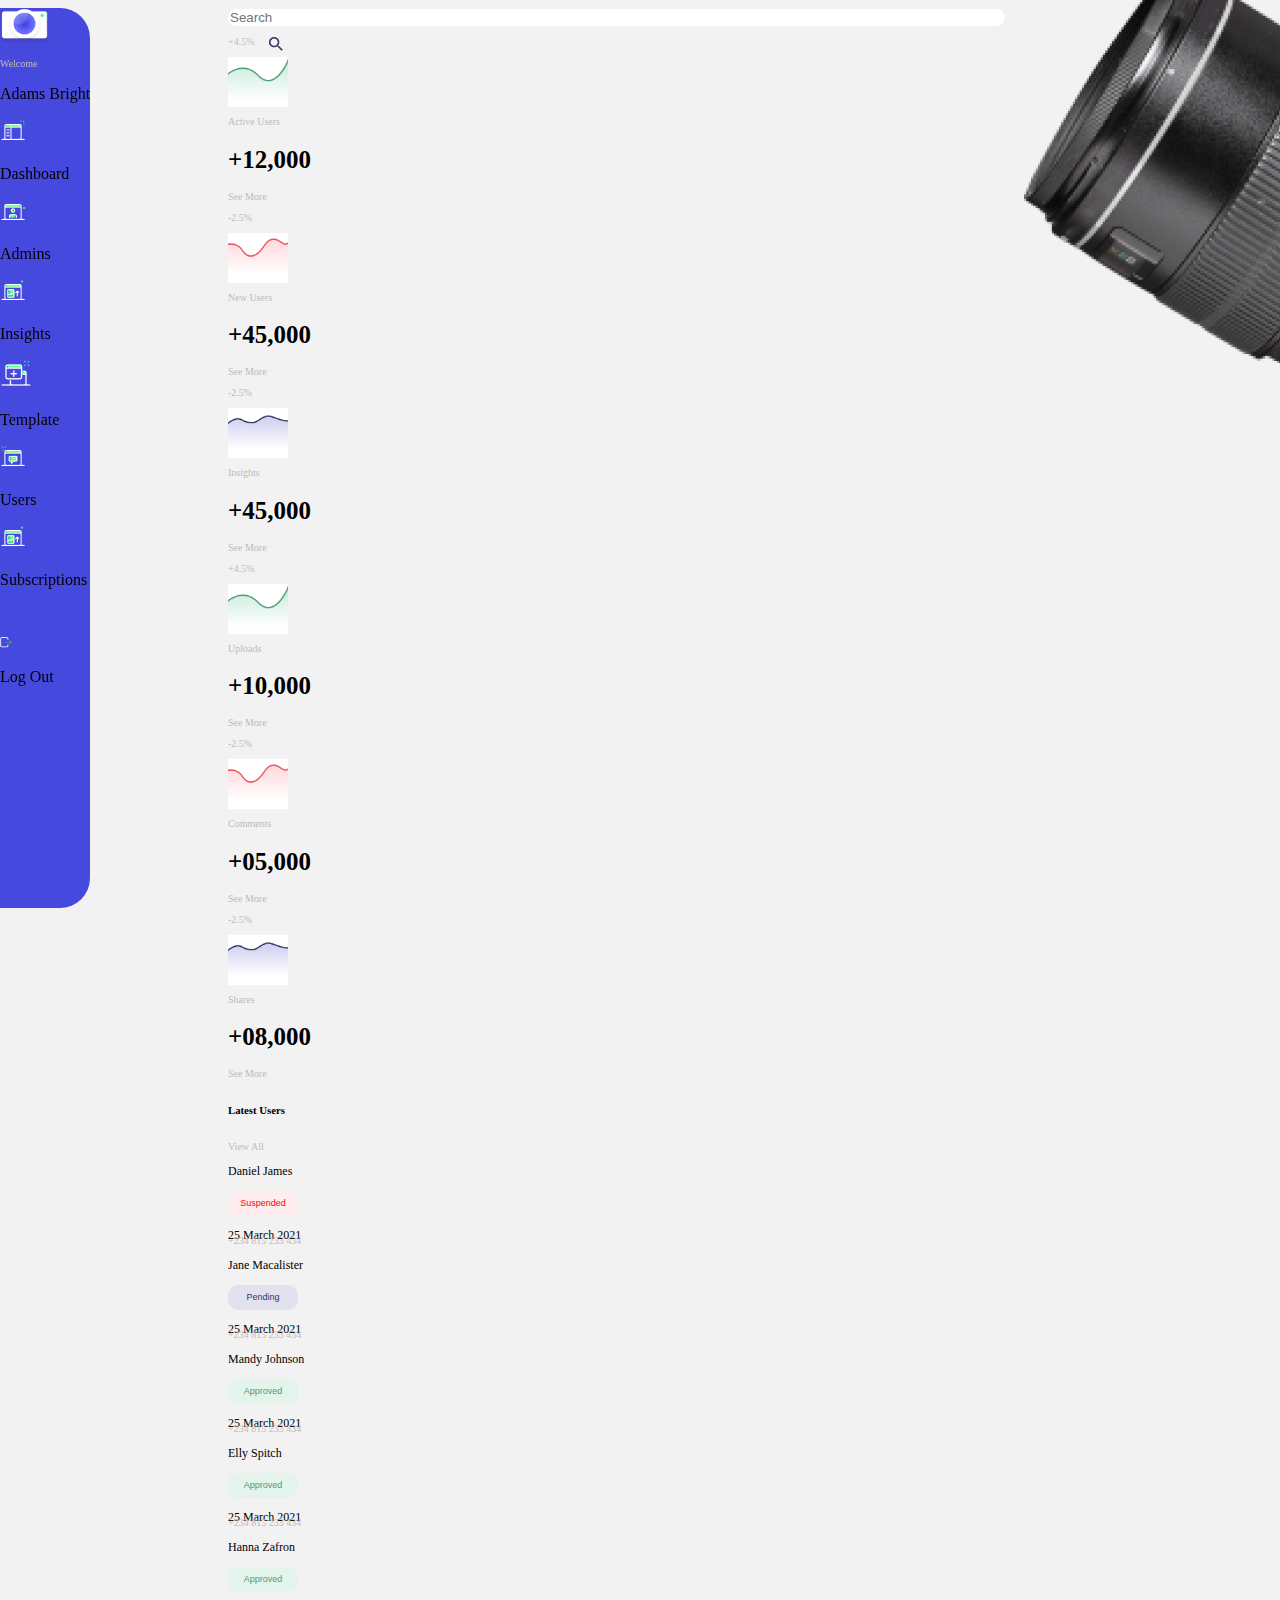
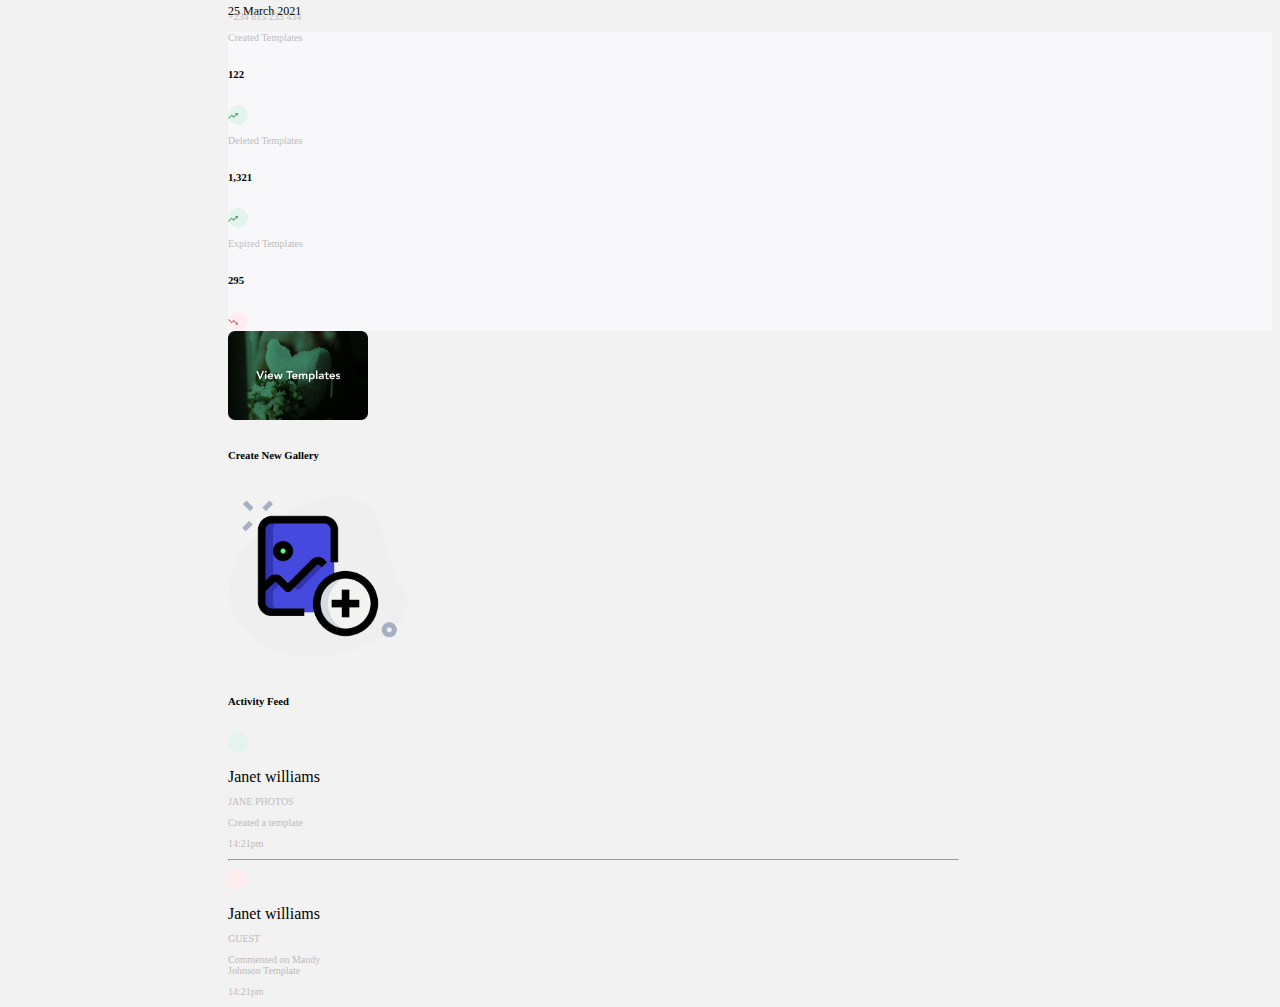
==== index.html @ cd993682 "first commit" ====
<!DOCTYPE html>
<html lang="en">

<head>
    <link rel="stylesheet" href="./main.css" />
    <link rel="stylesheet" href="https://cdn.jsdelivr.net/npm/bootstrap@4.5.3/dist/css/bootstrap.min.css" integrity="sha384-TX8t27EcRE3e/ihU7zmQxVncDAy5uIKz4rEkgIXeMed4M0jlfIDPvg6uqKI2xXr2" crossorigin="anonymous" />
    <script src="https://code.jquery.com/jquery-3.5.1.slim.min.js" integrity="sha384-DfXdz2htPH0lsSSs5nCTpuj/zy4C+OGpamoFVy38MVBnE+IbbVYUew+OrCXaRkfj" crossorigin="anonymous"></script>
    <script src="https://cdn.jsdelivr.net/npm/bootstrap@4.5.3/dist/js/bootstrap.bundle.min.js" integrity="sha384-ho+j7jyWK8fNQe+A12Hb8AhRq26LrZ/JpcUGGOn+Y7RsweNrtN/tE3MoK7ZeZDyx" crossorigin="anonymous"></script>
    <title>Spa</title>
</head>

<body>
    <div>
        <div class="row">
            <div class="col-lg-2 sidebar text-white pt-5">
                <div class="text-center">
                    <img id="user" src="./assets/Logo icon 1.png" alt="" />
                    <p class="greeting">Welcome</p>
                    <p>Adams Bright</p>
                </div>
                <div class="pt-3">
                    <div class="d-flex m-3">
                        <div>
                            <img src="./assets/index 1.png" alt="" />
                        </div>
                        <p class="px-3">Dashboard</p>
                    </div>
                    <div class="d-flex m-3">
                        <div>
                            <img src="./assets/user-profile 1.png" alt="" />
                        </div>
                        <p class="px-3">Admins</p>
                    </div>
                    <div class="d-flex m-3">
                        <div>
                            <img src="./assets/Templates Icon.png" alt="" />
                        </div>
                        <p class="px-3">Insights</p>
                    </div>
                    <div class="d-flex m-3">
                        <div>
                            <img src="./assets/add 1.png" alt="" />
                        </div>
                        <p class="px-3">Template</p>
                    </div>
                    <div class="d-flex m-3">
                        <div>
                            <img src="./assets/chat 1.png" alt="" />
                        </div>
                        <p class="px-3">Users</p>
                    </div>
                    <div class="d-flex m-3">
                        <div>
                            <img src="./assets/Templates Icon.png" alt="" />
                        </div>
                        <p class="px-3">Subscriptions</p>
                    </div>
                    <div id="log-out" class="d-flex m-3">
                        <div>
                            <img src="./assets/icon.png" alt="" />
                        </div>
                        <p class="px-4">Log Out</p>
                    </div>
                </div>
            </div>
            <div class="col-g-10 pl-5">
                <div class="pt-4">
                    <div>
                        <input id="search" type="text" placeholder="Search" class="p-2 pl-5" />
                        <img class="search-icon" src=" ./assets/search-icon.png " alt=" ">
                    </div>

                    <div class="mt-5 d-flex">
                        <div class="px-4 pt-1 card bg-white mr-3">
                            <div class="ml-auto">
                                <p class="greeting text-success">+4.5%</p>
                            </div>
                            <div class="d-flex">
                                <img class="my-auto" id="chart" src="./assets//Chart.png" alt="" />
                                <div class="ml-3">
                                    <span class="greeting">Active Users</span>
                                    <h1>+12,000</h1>
                                </div>
                            </div>
                            <div class="ml-auto">
                                <p class="greeting">See More</p>
                            </div>
                        </div>

                        <div class="px-4 pt-1 card bg-white mr-3">
                            <div class="ml-auto">
                                <p class="greeting text-danger">-2.5%</p>
                            </div>
                            <div class="d-flex">
                                <img class="my-auto" id="chart" src="./assets//Chart1.png" alt="" />
                                <div class="ml-3">
                                    <span class="greeting">New Users</span>
                                    <h1>+45,000</h1>
                                </div>
                            </div>
                            <div class="ml-auto">
                                <p class="greeting">See More</p>
                            </div>
                        </div>

                        <div class="px-4 pt-1 card bg-white mr-3">
                            <div class="ml-auto">
                                <p class="greeting text-danger">-2.5%</p>
                            </div>
                            <div class="d-flex">
                                <img class="my-auto" id="chart" src="./assets/Chart (1).png" alt="" />
                                <div class="ml-3">
                                    <span class="greeting">Insights</span>
                                    <h1>+45,000</h1>
                                </div>
                            </div>
                            <div class="ml-auto">
                                <p class="greeting">See More</p>
                            </div>
                        </div>
                    </div>
                    <div class="lens">
                        <img src="./assets/Lens 1.png" alt="" />
                    </div>
                    <div class="mt-5 d-flex">
                        <div class="px-4 pt-1 card bg-white mr-3">
                            <div class="ml-auto">
                                <p class="greeting text-success">+4.5%</p>
                            </div>
                            <div class="d-flex">
                                <img class="my-auto" id="chart" src="./assets//Chart.png" alt="" />
                                <div class="ml-3">
                                    <span class="greeting">Uploads</span>
                                    <h1>+10,000</h1>
                                </div>
                            </div>
                            <div class="ml-auto">
                                <p class="greeting">See More</p>
                            </div>
                        </div>

                        <div class="px-4 pt-1 card bg-white mr-3">
                            <div class="ml-auto">
                                <p class="greeting text-danger">-2.5%</p>
                            </div>
                            <div class="d-flex">
                                <img class="my-auto" id="chart" src="./assets//Chart1.png" alt="" />
                                <div class="ml-3">
                                    <span class="greeting">Comments</span>
                                    <h1>+05,000</h1>
                                </div>
                            </div>
                            <div class="ml-auto">
                                <p class="greeting">See More</p>
                            </div>
                        </div>

                        <div class="px-4 pt-1 card bg-white mr-3">
                            <div class="ml-auto">
                                <p class="greeting text-danger">-2.5%</p>
                            </div>
                            <div class="d-flex">
                                <img class="my-auto" id="chart" src="./assets/Chart (1).png" alt="" />
                                <div class="ml-3">
                                    <span class="greeting">Shares</span>
                                    <h1>+08,000</h1>
                                </div>
                            </div>
                            <div class="ml-auto">
                                <p class="greeting">See More</p>
                            </div>
                        </div>
                    </div>

                    <div class="d-flex mt-5">
                        <div id="latest-user" class="bg-white p-3 mr-4 card">
                            <div class="d-flex justify-content-between">
                                <h6>Latest Users</h6>
                                <p class="greeting my-auto">View All</p>
                            </div>
                            <div>
                                <div class="d-flex justify-content-between">
                                    <p class="name">Daniel James</p>
                                    <input class="suspended mx-auto" type="button" value="Suspended" />
                                    <p class="name">25 March 2021</p>
                                </div>
                                <p class="greeting under">+234 815 233 434</p>
                            </div>
                            <div>
                                <div class="d-flex justify-content-between">
                                    <p class="name">Jane Macalister</p>
                                    <input class="pending mx-auto" type="button" value="Pending" />
                                    <p class="name">25 March 2021</p>
                                </div>
                                <p class="greeting under">+234 815 233 434</p>
                            </div>
                            <div>
                                <div class="d-flex justify-content-between">
                                    <p class="name">Mandy Johnson</p>
                                    <input class="approved mx-auto" type="button" value="Approved" />
                                    <p class="name">25 March 2021</p>
                                </div>
                                <p class="greeting under">+234 815 233 434</p>
                            </div>
                            <div>
                                <div class="d-flex justify-content-between">
                                    <p class="name">Elly Spitch</p>
                                    <input class="approved mx-auto" type="button" value="Approved" />
                                    <p class="name">25 March 2021</p>
                                </div>
                                <p class="greeting under">+234 815 233 434</p>
                            </div>
                            <div>
                                <div class="d-flex justify-content-between">
                                    <p class="name">Hanna Zafron</p>
                                    <input class="approved mx-auto" type="button" value="Approved" />
                                    <p class="name">25 March 2021</p>
                                </div>
                                <p class="greeting under">+234 815 233 434</p>
                            </div>
                        </div>

                        <div>
                            <div class="mixed-bg p-3">
                                <div>
                                    <p class="greeting small">Created Templates</p>
                                    <div class="d-flex justify-content-between">
                                        <h6>122</h6>
                                        <div class="arrowUp p-1">
                                            <img width="10" class="" src="./assets/iconup.png" alt="" />
                                        </div>
                                    </div>
                                </div>
                                <div>
                                    <p class="greeting small">Deleted Templates</p>
                                    <div class="d-flex justify-content-between">
                                        <h6>1,321</h6>
                                        <div class="arrowUp p-1">
                                            <img width="10" class="" src="./assets/iconup.png" alt="" />
                                        </div>
                                    </div>
                                </div>
                                <div>
                                    <p class="greeting small">Expired Templates</p>
                                    <div class="d-flex justify-content-between">
                                        <h6>295</h6>
                                        <div class="arrowDown p-1">
                                            <img width="10" class="" src="./assets/icon-1.png" alt="" />
                                        </div>
                                    </div>
                                </div>
                            </div>
                            <div class="view mt-4">
                                <img src="./assets/Working Hours.png" alt="" />
                            </div>
                        </div>
                        <div class="bg-white ml-3 p-4 card gallary">
                            <h6>Create New Gallery</h6>
                            <img width="180" src="./assets/add gallery 1.png" alt="" />
                        </div>

                        <div class="bg-white p-3 ml-4 card feed">
                            <div>
                                <h6>Activity Feed</h6>
                            </div>
                            <div class="d-flex justify-content-between">
                                <div class="arrowUp p-3"></div>
                                <div>
                                    <p class="feed-name text-success">Janet williams</p>
                                    <p class="greeting ">JANE PHOTOS</p>
                                    <p class="greeting small">Created a template</p>
                                </div>
                                <div>
                                    <p class="greeting">14:21pm</p>
                                </div>
                            </div>
                            <hr>
                            <div class="d-flex justify-content-between">
                                <div class="arrowDown p-3">

                                </div>
                                <div>
                                    <p class="feed-name text-danger">Janet williams</p>
                                    <p class="greeting ">GUEST</p>
                                    <p class="greeting small comments">Commented on Mandy Johnson Template</p>
                                </div>
                                <div>
                                    <p class="greeting">14:21pm</p>
                                </div>
                            </div>
                        </div>
                    </div>
                </div>
            </div>
        </div>
    </div>
</body>

</html>
---- main.css ----
body {
    background-color: #F2F2F2!important;
    padding-left: 220px;
}

.sidebar {
    background-color: #4649DD;
    height: 100vh;
    border-top-right-radius: 30px;
    border-bottom-right-radius: 30px;
    position: fixed!important;
    z-index: 10;
    left: 0px;
}

.row {
    margin-left: 0px!important;
    margin-right: 0px!important;
}

#log-out {
    margin-top: 50%!important;
}

.greeting {
    color: rgb(192, 186, 186);
    font-size: 10px;
}

#search {
    width: 74%!important;
    border: none;
    border-radius: 10px;
}

#user {
    width: 50px;
}

.card {
    border: none!important;
    border-radius: 10px!important;
}

#chart {
    width: 60px;
    height: 50px;
}

h1 {
    font-size: 25px!important;
}

.suspended {
    background-color: #FFEDEF;
    color: red;
    border: none;
    border-radius: 10px;
    height: 25px;
    font-size: 9px;
    width: 70px;
}

.pending {
    background-color: #E1E1EF;
    color: #363565;
    border: none;
    border-radius: 10px;
    height: 25px;
    font-size: 9px;
    width: 70px;
}

.approved {
    background-color: #E2F4EC;
    color: #4A9D77;
    border: none;
    border-radius: 10px;
    height: 25px;
    font-size: 9px;
    width: 70px;
}

#latest-user {
    width: 80%;
}

.name {
    font-size: 12px;
    width: 90px;
    font-weight: 400;
}

.under {
    margin-top: -20px;
}

.arrowUp {
    border-radius: 100%;
    background-color: #E2F4EC;
    width: 20px;
    height: 20px;
}

.arrowUp img {
    margin-top: -15px;
}

.mixed-bg {
    background-color: #F8F8FB;
}

.arrowDown {
    border-radius: 100%;
    background-color: #FFEDEF;
    width: 20px;
    height: 20px;
}

.arrowDown img {
    margin-top: -15px;
}

.small {
    margin-bottom: 0px;
    font-size: 10px!important;
}

.view img {
    width: 140px;
}

.feed {
    width: 70%;
}

.gallary {
    width: 60%;
}

.lens img {
    width: 20%!important;
    position: absolute;
    left: 80%;
    top: 0px;
    z-index: 10;
}

.feed-name {
    margin-bottom: 0px;
}

.comments {
    width: 100px;
}

.btn {
    background-color: #4649DD!important;
}

.in {
    width: 75%;
    border: 1px solid gray;
    border-radius: 5px;
}

.out {
    width: 20%;
    margin-left: 10px;
    border: none;
    background-color: #4649DD;
    color: white;
    border-radius: 5px;
}

.modal {
    background: rgba(70, 73, 221, 0.78);
    backdrop-filter: blur(1px);
}

.search-icon {
    position: absolute;
    left: 21%;
    top: 37px;
}
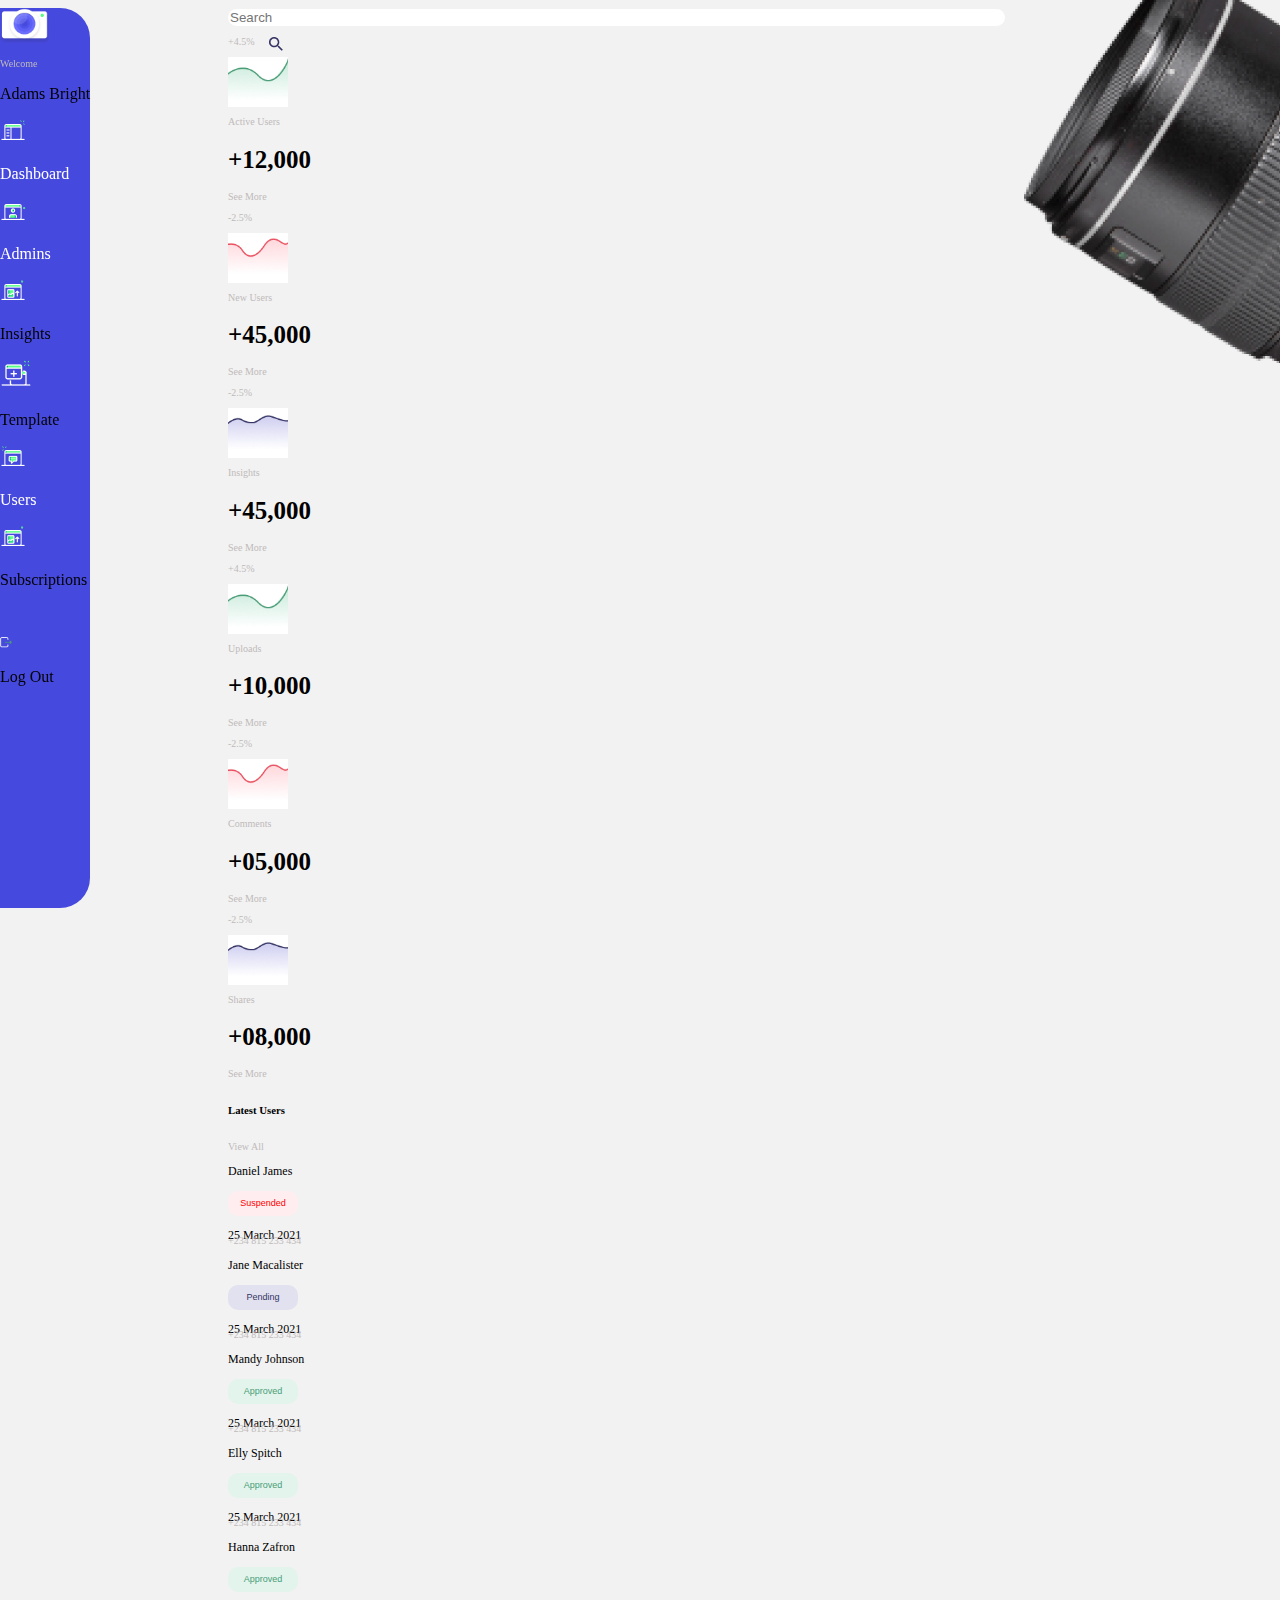
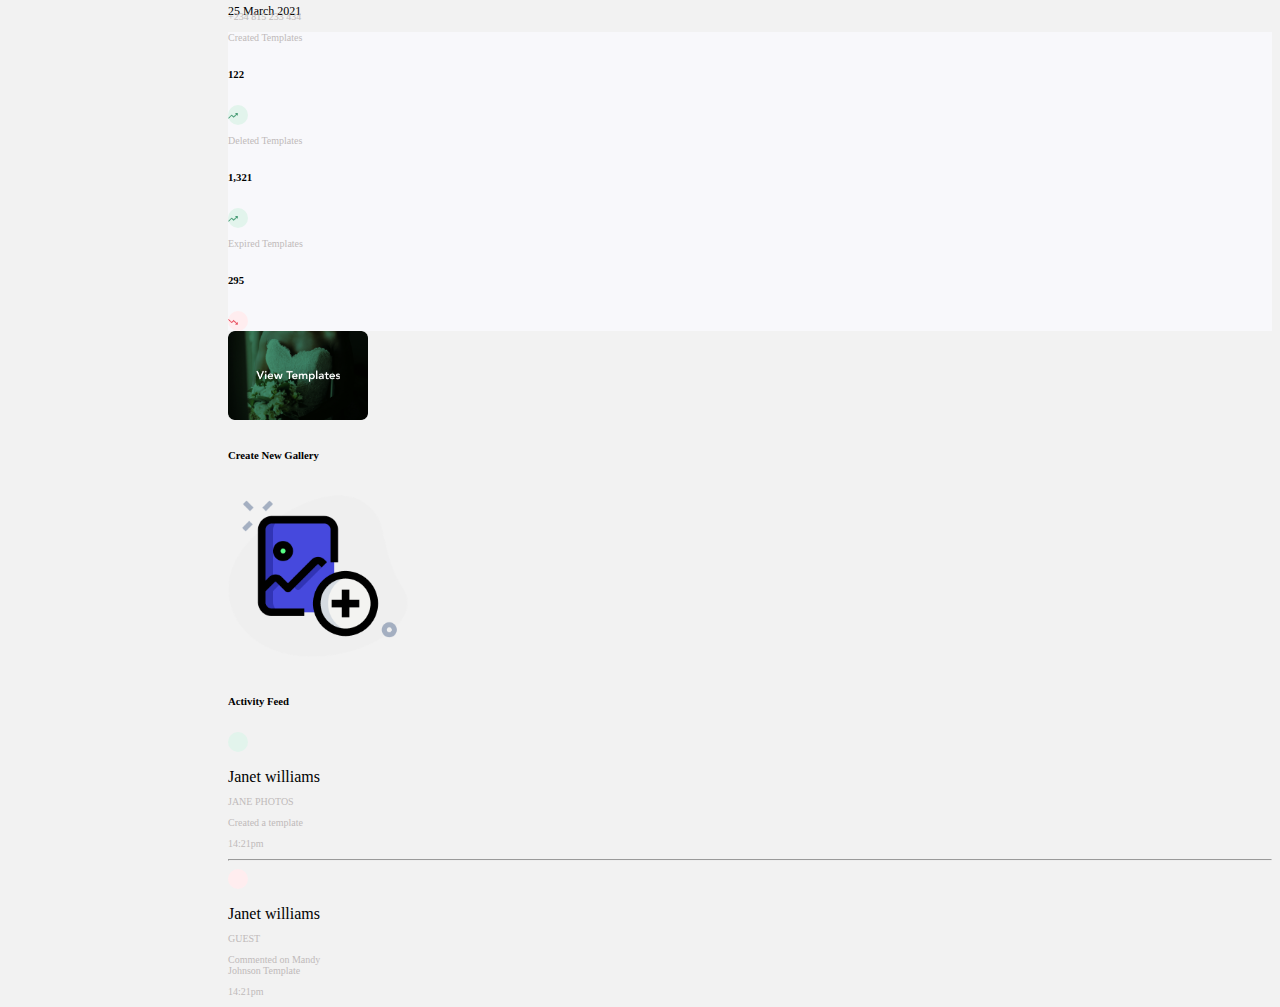
==== commit fe455e8c: "finnal commit" ====
--- a/index.html
+++ b/index.html
@@ -19,36 +19,42 @@
                     <p>Adams Bright</p>
                 </div>
                 <div class="pt-3">
+                    <a href="/index.html">
+                        <div class="d-flex m-3">
+                            <div>
+                                <img src="./assets/index 1.png" alt="" />
+                            </div>
+                            <p class="px-3">Dashboard</p>
+                        </div>
+                    </a>
+                    <a href="/admin.html">
+                        <div class="d-flex m-3">
+                            <div>
+                                <img src="./assets/user-profile 1.png" alt="" />
+                            </div>
+                            <p class="px-3">Admins</p>
+                        </div>
+                    </a>
                     <div class="d-flex m-3">
                         <div>
-                            <img src="./assets/index 1.png" alt="" />
-                        </div>
-                        <p class="px-3">Dashboard</p>
+                            <img src="./assets/Templates Icon.png" alt="" />
+                        </div>
+                        <p class="px-3">Insights</p>
                     </div>
                     <div class="d-flex m-3">
                         <div>
-                            <img src="./assets/user-profile 1.png" alt="" />
-                        </div>
-                        <p class="px-3">Admins</p>
-                    </div>
-                    <div class="d-flex m-3">
-                        <div>
-                            <img src="./assets/Templates Icon.png" alt="" />
-                        </div>
-                        <p class="px-3">Insights</p>
-                    </div>
-                    <div class="d-flex m-3">
-                        <div>
                             <img src="./assets/add 1.png" alt="" />
                         </div>
                         <p class="px-3">Template</p>
                     </div>
-                    <div class="d-flex m-3">
-                        <div>
-                            <img src="./assets/chat 1.png" alt="" />
-                        </div>
-                        <p class="px-3">Users</p>
-                    </div>
+                    <a href=/users.html>
+                        <div class="d-flex m-3">
+                            <div>
+                                <img src="./assets/chat 1.png" alt="" />
+                            </div>
+                            <p class="px-3">Users</p>
+                        </div>
+                    </a>
                     <div class="d-flex m-3">
                         <div>
                             <img src="./assets/Templates Icon.png" alt="" />
@@ -254,7 +260,7 @@
                                 <img src="./assets/Working Hours.png" alt="" />
                             </div>
                         </div>
-                        <div class="bg-white ml-3 p-4 card gallary">
+                        <div class="bg-white ml-3 p-4 gallary">
                             <h6>Create New Gallery</h6>
                             <img width="180" src="./assets/add gallery 1.png" alt="" />
                         </div>
--- a/main.css
+++ b/main.css
@@ -82,7 +82,7 @@
 }
 
 #latest-user {
-    width: 80%;
+    width: 110%;
 }
 
 .name {
@@ -131,7 +131,7 @@
 }
 
 .feed {
-    width: 70%;
+    width: 100%;
 }
 
 .gallary {
@@ -182,4 +182,19 @@
     position: absolute;
     left: 21%;
     top: 37px;
+}
+
+a {
+    color: white!important;
+    text-decoration: none;
+}
+
+.btn1 {
+    background-color: #4649DD!important;
+    border-radius: 10px;
+    font-size: 12px;
+}
+
+a:hover {
+    text-decoration: none;
 }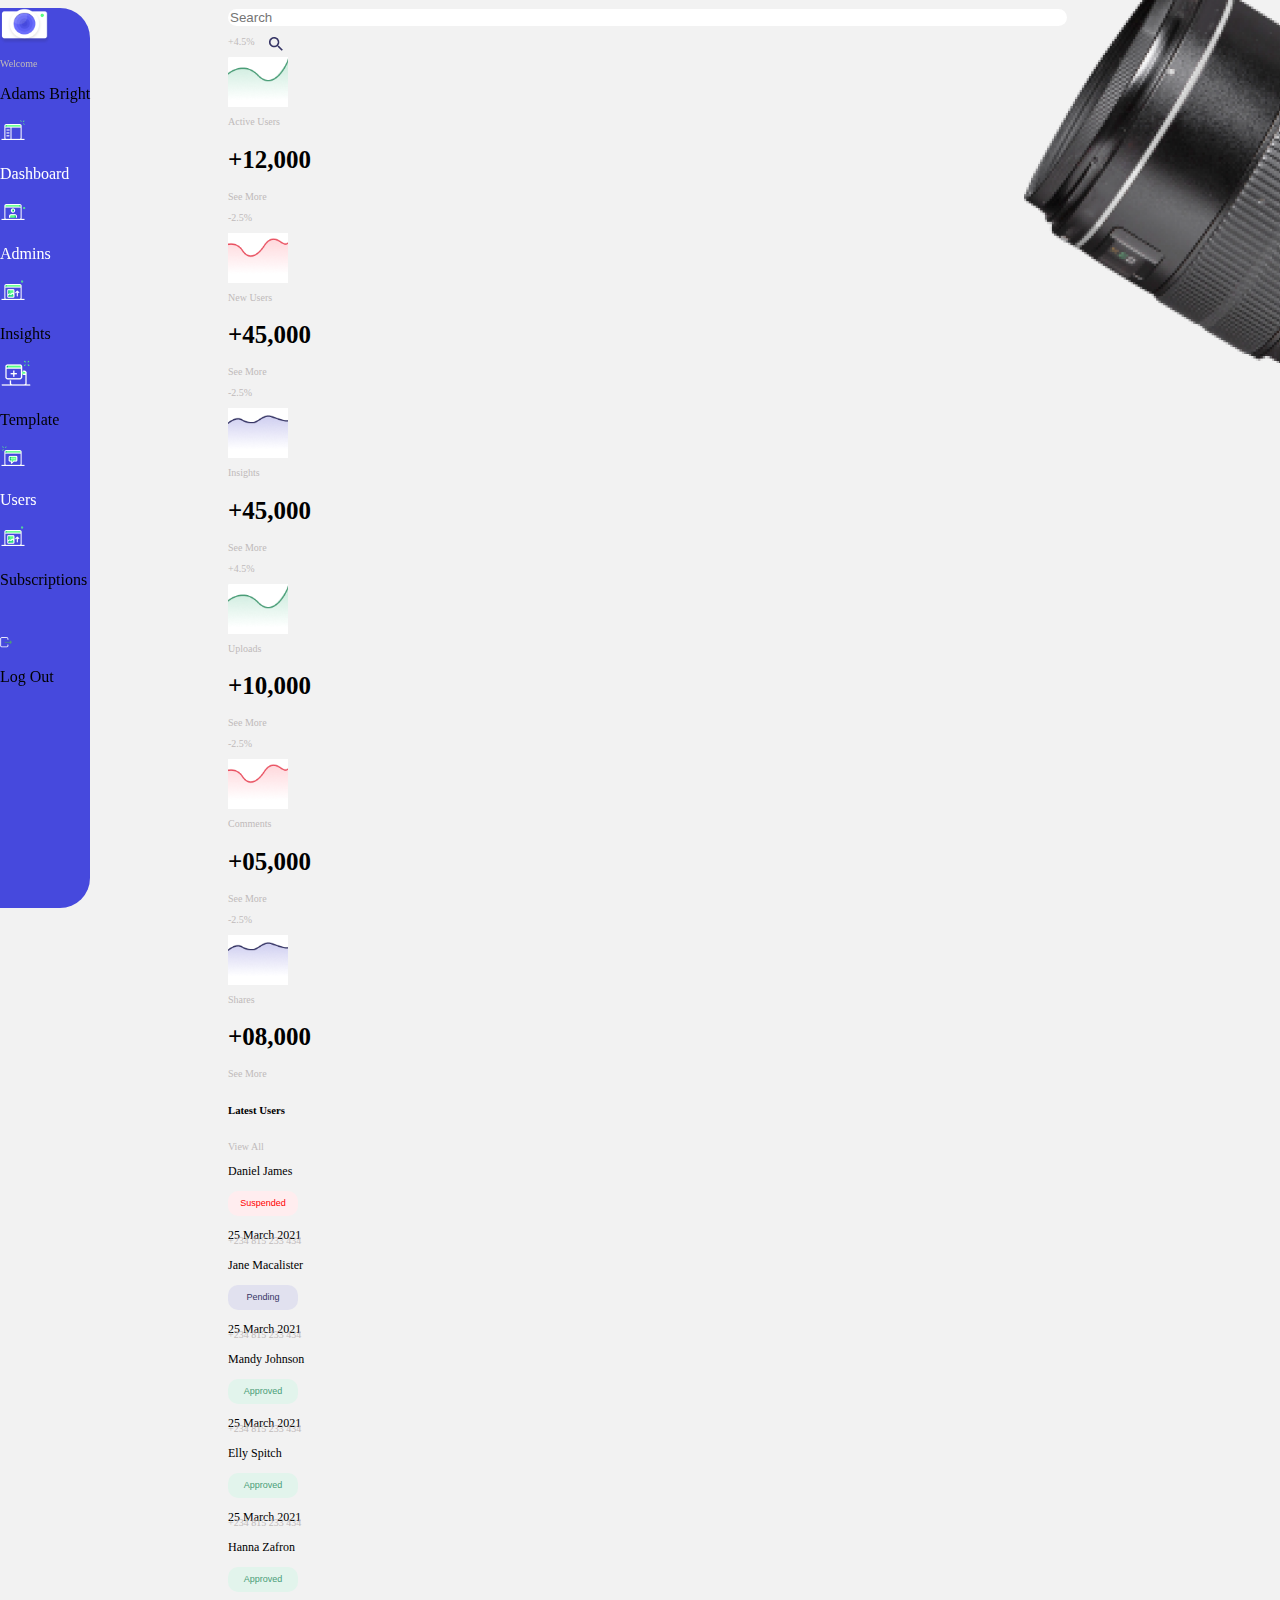
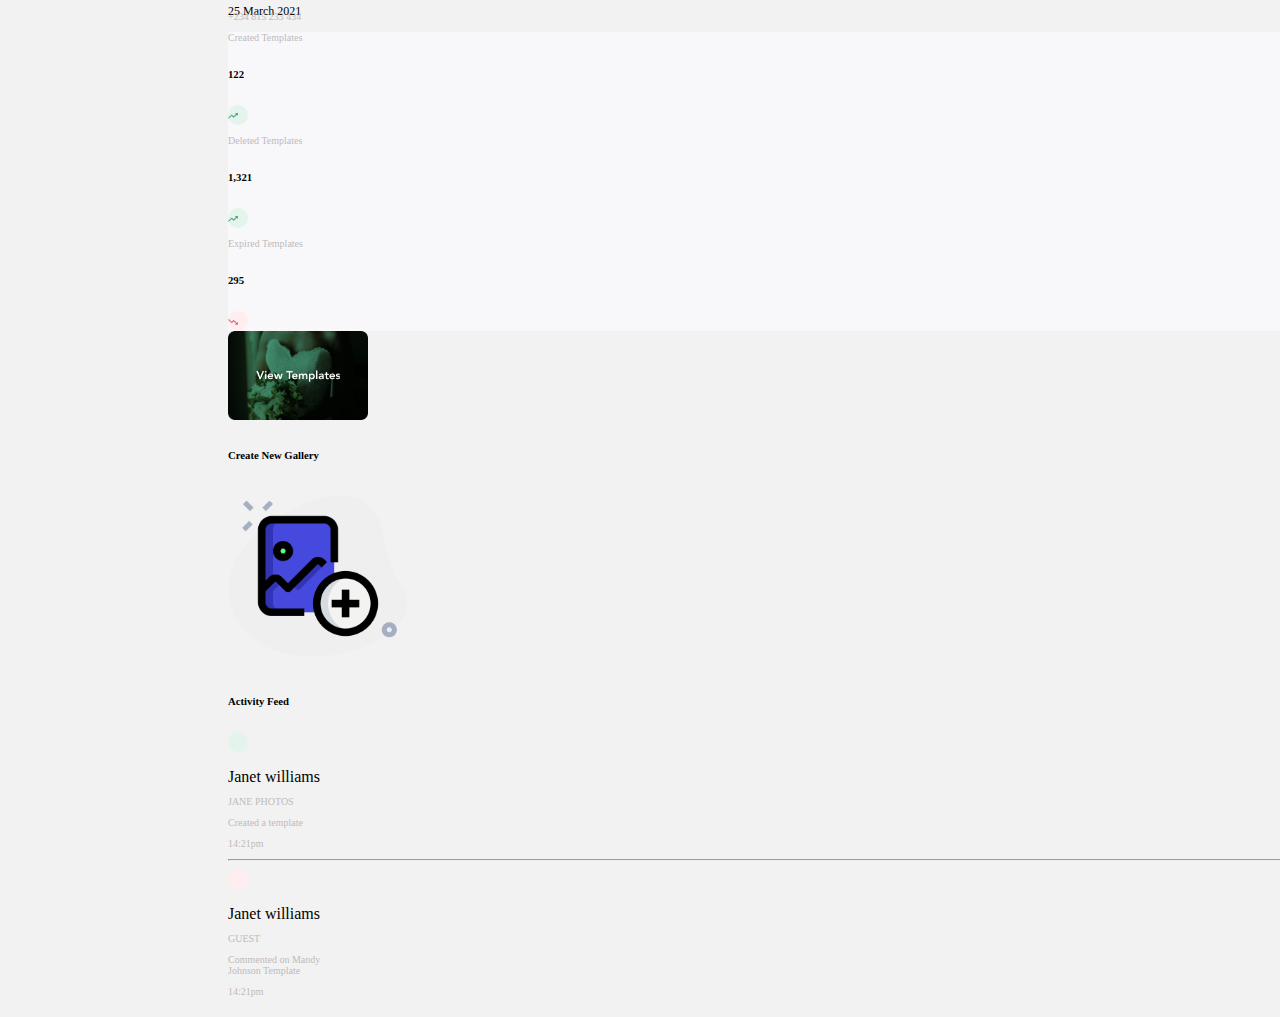
==== commit c3b1410f: "Increased the with of the boxes" ====
--- a/index.html
+++ b/index.html
@@ -27,7 +27,7 @@
                             <p class="px-3">Dashboard</p>
                         </div>
                     </a>
-                    <a href="/admin.html">
+                    <a href="admin.html">
                         <div class="d-flex m-3">
                             <div>
                                 <img src="./assets/user-profile 1.png" alt="" />
@@ -47,7 +47,7 @@
                         </div>
                         <p class="px-3">Template</p>
                     </div>
-                    <a href=/users.html>
+                    <a href=users.html>
                         <div class="d-flex m-3">
                             <div>
                                 <img src="./assets/chat 1.png" alt="" />
@@ -77,7 +77,7 @@
                     </div>
 
                     <div class="mt-5 d-flex">
-                        <div class="px-4 pt-1 card bg-white mr-3">
+                        <div class="px-4 pt-1 card bg-white mr-3 user-activty-rap">
                             <div class="ml-auto">
                                 <p class="greeting text-success">+4.5%</p>
                             </div>
@@ -93,7 +93,7 @@
                             </div>
                         </div>
 
-                        <div class="px-4 pt-1 card bg-white mr-3">
+                        <div class="px-4 pt-1 card bg-white mr-3 user-activty-rap">
                             <div class="ml-auto">
                                 <p class="greeting text-danger">-2.5%</p>
                             </div>
@@ -109,7 +109,7 @@
                             </div>
                         </div>
 
-                        <div class="px-4 pt-1 card bg-white mr-3">
+                        <div class="px-4 pt-1 card bg-white mr-3 user-activty-rap">
                             <div class="ml-auto">
                                 <p class="greeting text-danger">-2.5%</p>
                             </div>
@@ -129,7 +129,7 @@
                         <img src="./assets/Lens 1.png" alt="" />
                     </div>
                     <div class="mt-5 d-flex">
-                        <div class="px-4 pt-1 card bg-white mr-3">
+                        <div class="px-4 pt-1 card bg-white mr-3 user-activty-rap">
                             <div class="ml-auto">
                                 <p class="greeting text-success">+4.5%</p>
                             </div>
@@ -145,7 +145,7 @@
                             </div>
                         </div>
 
-                        <div class="px-4 pt-1 card bg-white mr-3">
+                        <div class="px-4 pt-1 card bg-white mr-3 user-activty-rap">
                             <div class="ml-auto">
                                 <p class="greeting text-danger">-2.5%</p>
                             </div>
@@ -161,7 +161,7 @@
                             </div>
                         </div>
 
-                        <div class="px-4 pt-1 card bg-white mr-3">
+                        <div class="px-4 pt-1 card bg-white mr-3 user-activty-rap">
                             <div class="ml-auto">
                                 <p class="greeting text-danger">-2.5%</p>
                             </div>
@@ -178,7 +178,7 @@
                         </div>
                     </div>
 
-                    <div class="d-flex mt-5">
+                    <div class="d-flex mt-5 after-user-activity">
                         <div id="latest-user" class="bg-white p-3 mr-4 card">
                             <div class="d-flex justify-content-between">
                                 <h6>Latest Users</h6>
--- a/main.css
+++ b/main.css
@@ -28,7 +28,7 @@
 }
 
 #search {
-    width: 74%!important;
+    width: 80%!important;
     border: none;
     border-radius: 10px;
 }
@@ -197,4 +197,16 @@
 
 a:hover {
     text-decoration: none;
+}
+.card-wrap{
+    width: 850px;
+    margin: 20px;
+}
+
+.user-activty-rap{
+    width: 250px;
+}
+.after-user-activity{
+    width: 115%;
+    margin-bottom: 20px;
 }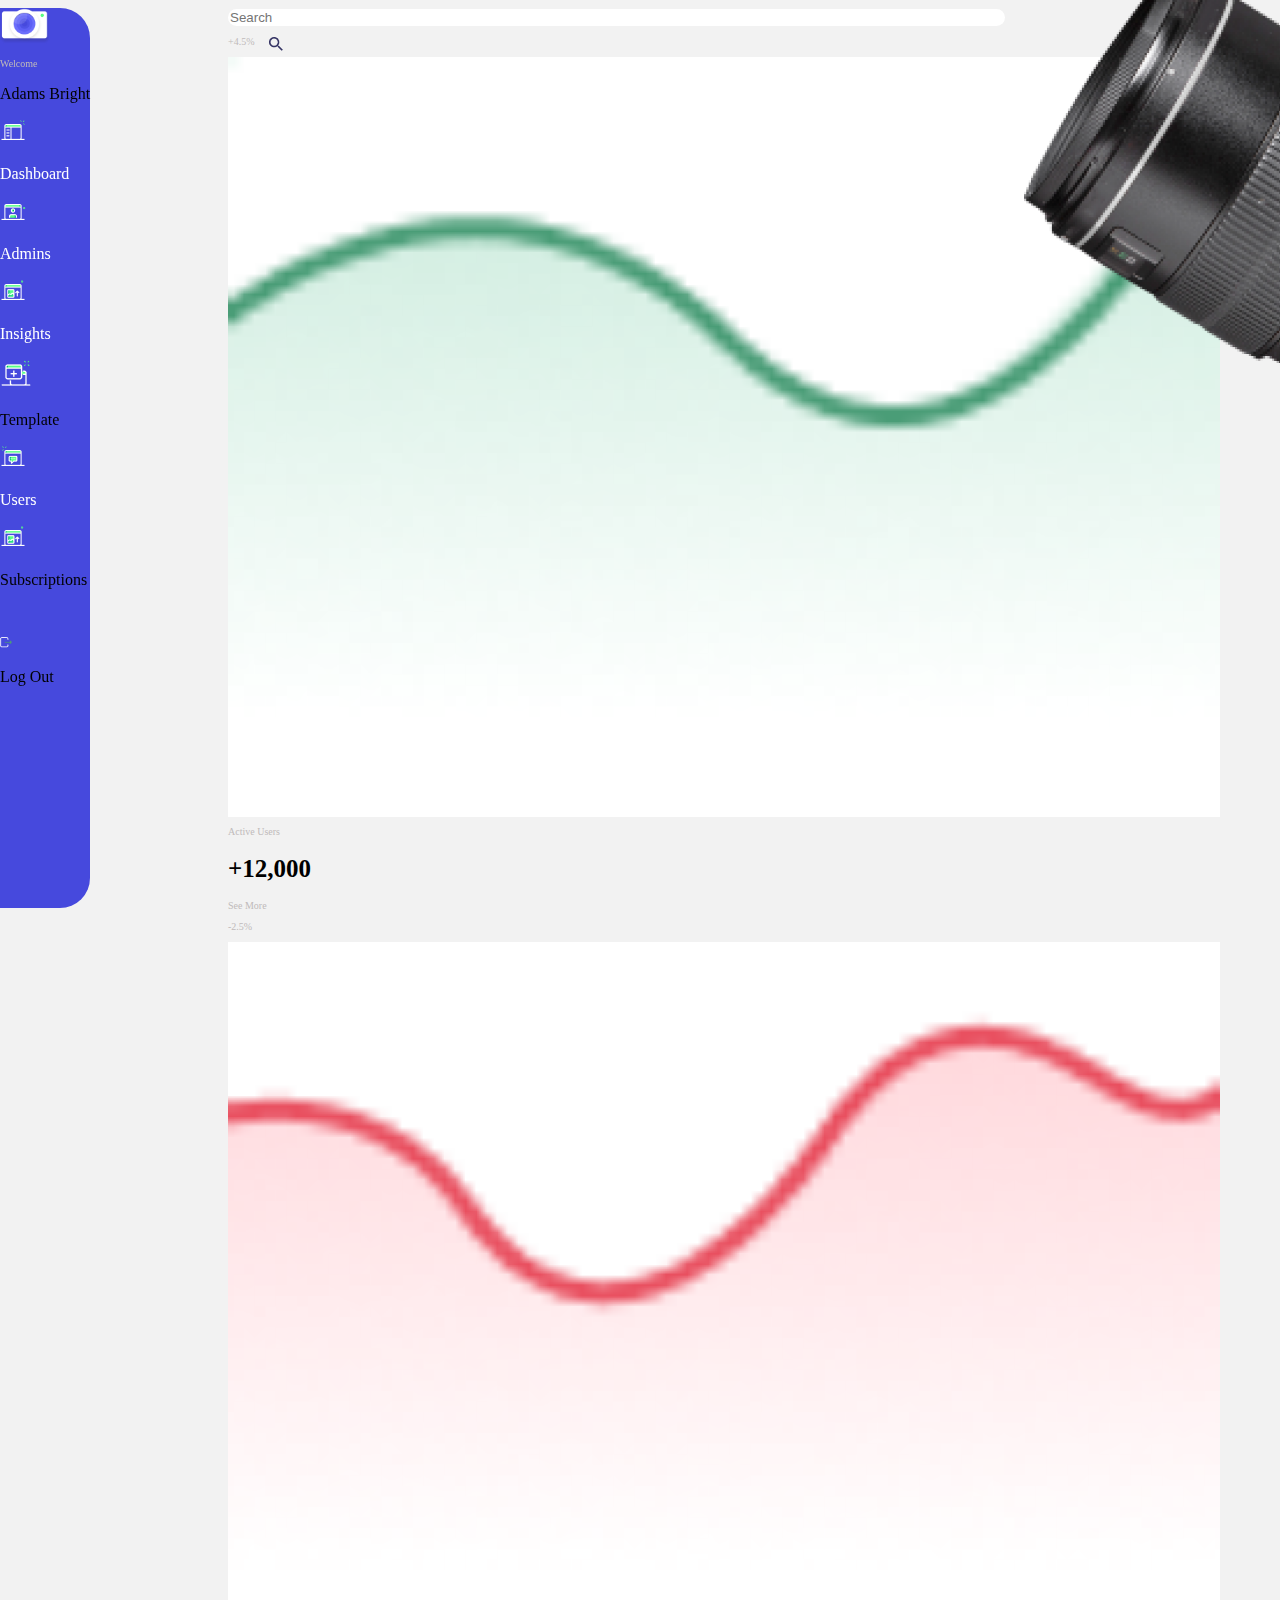
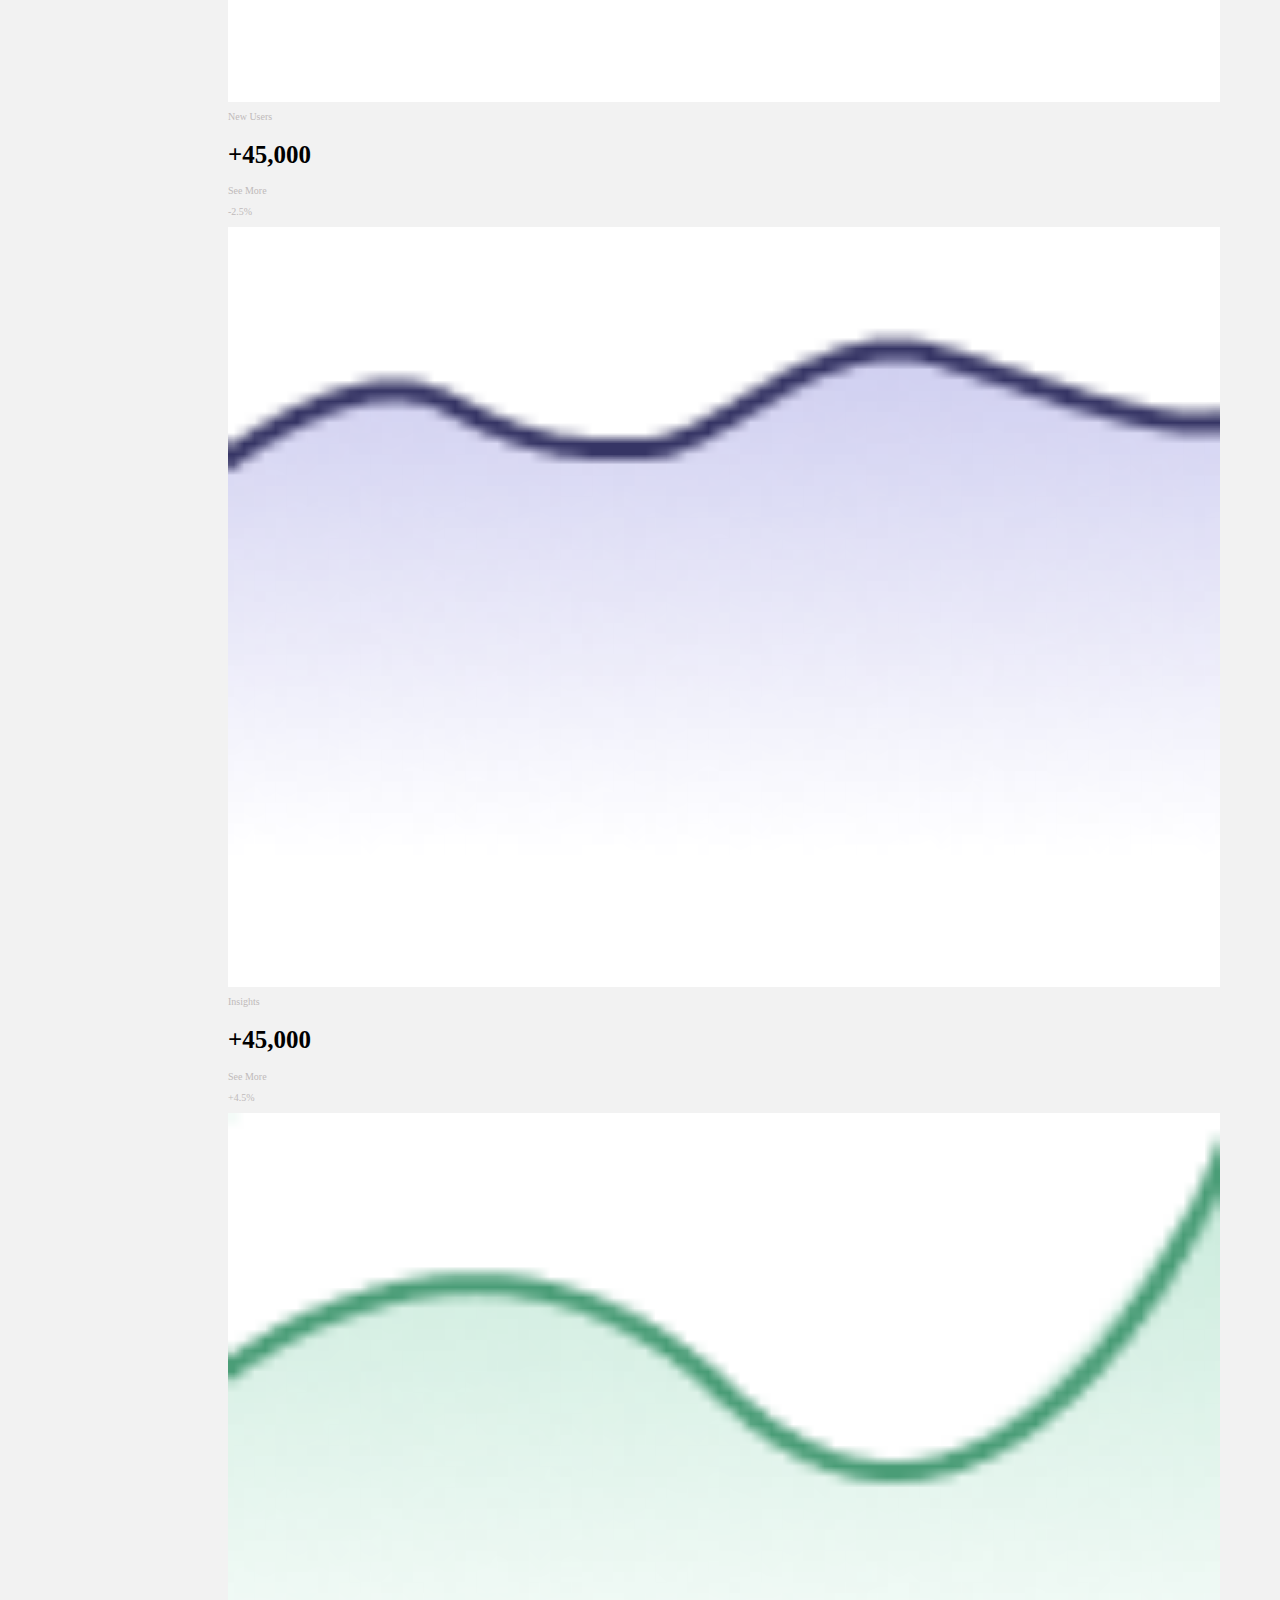
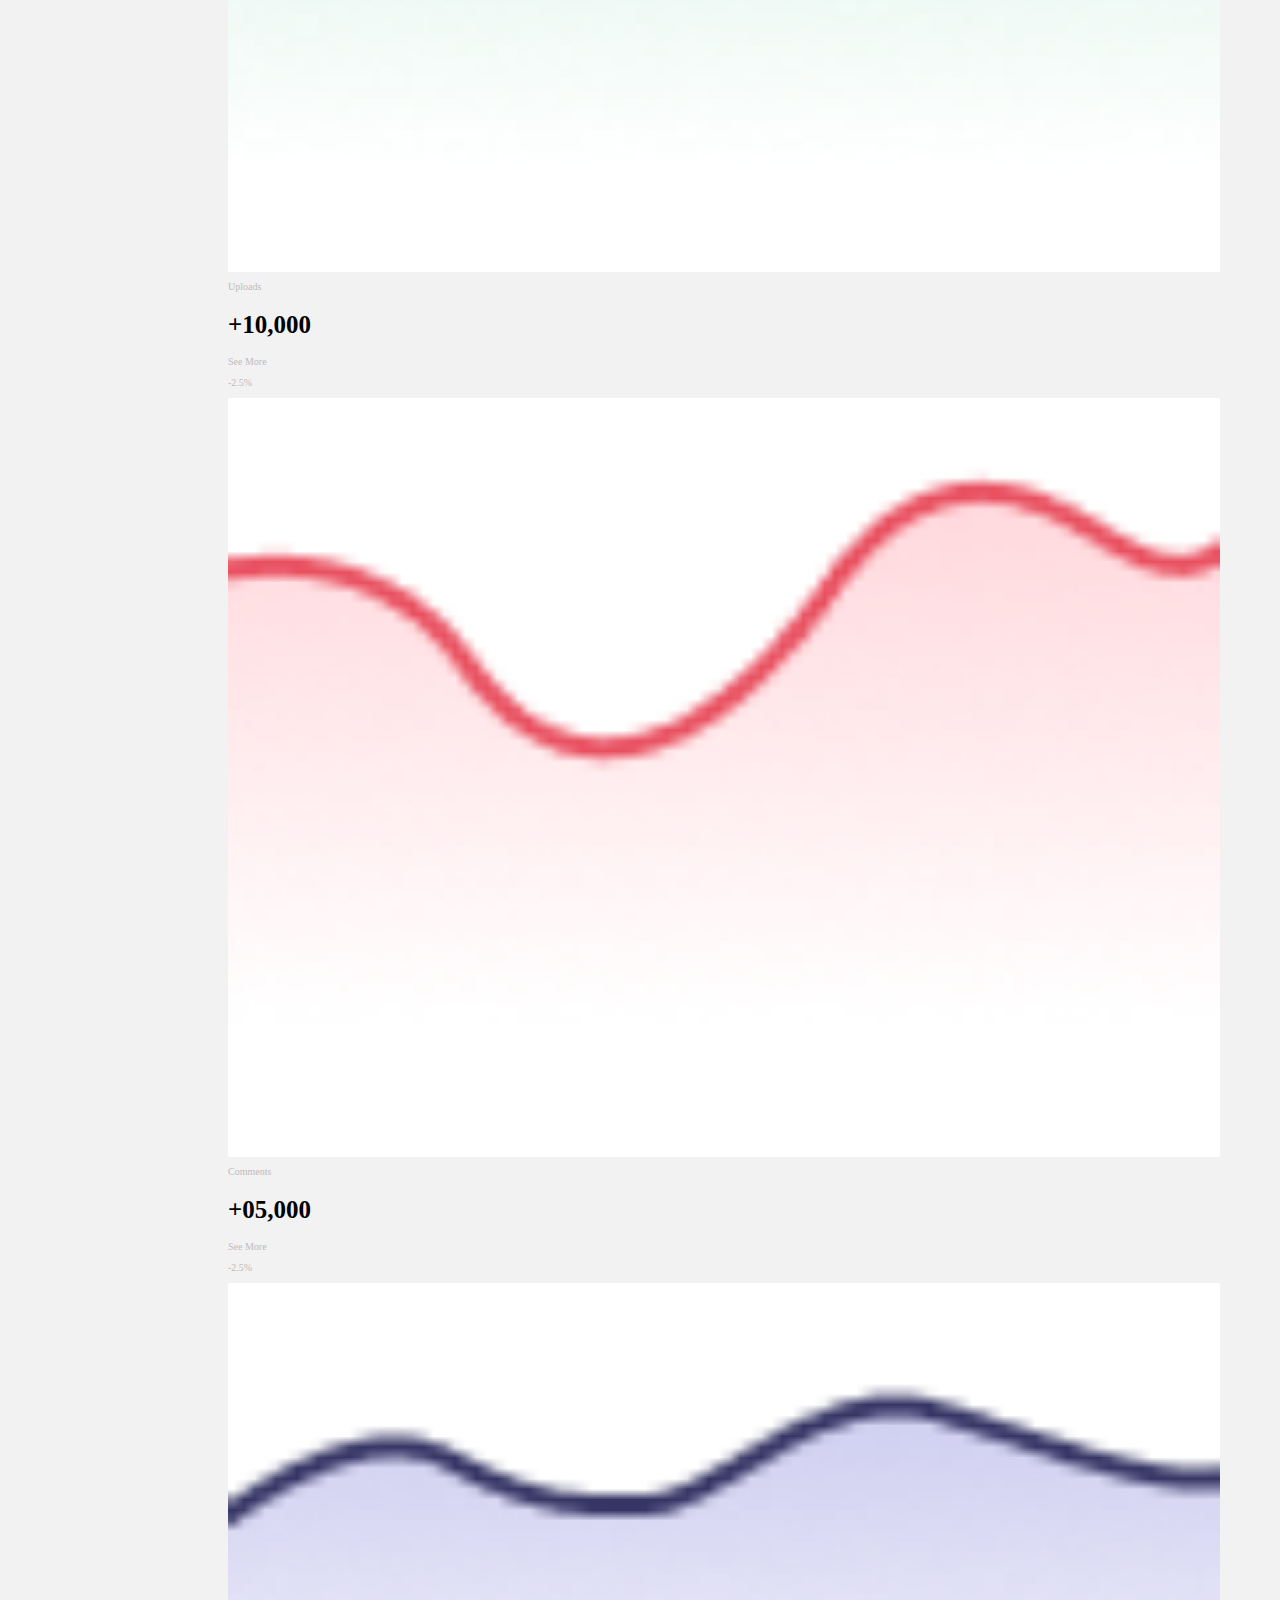
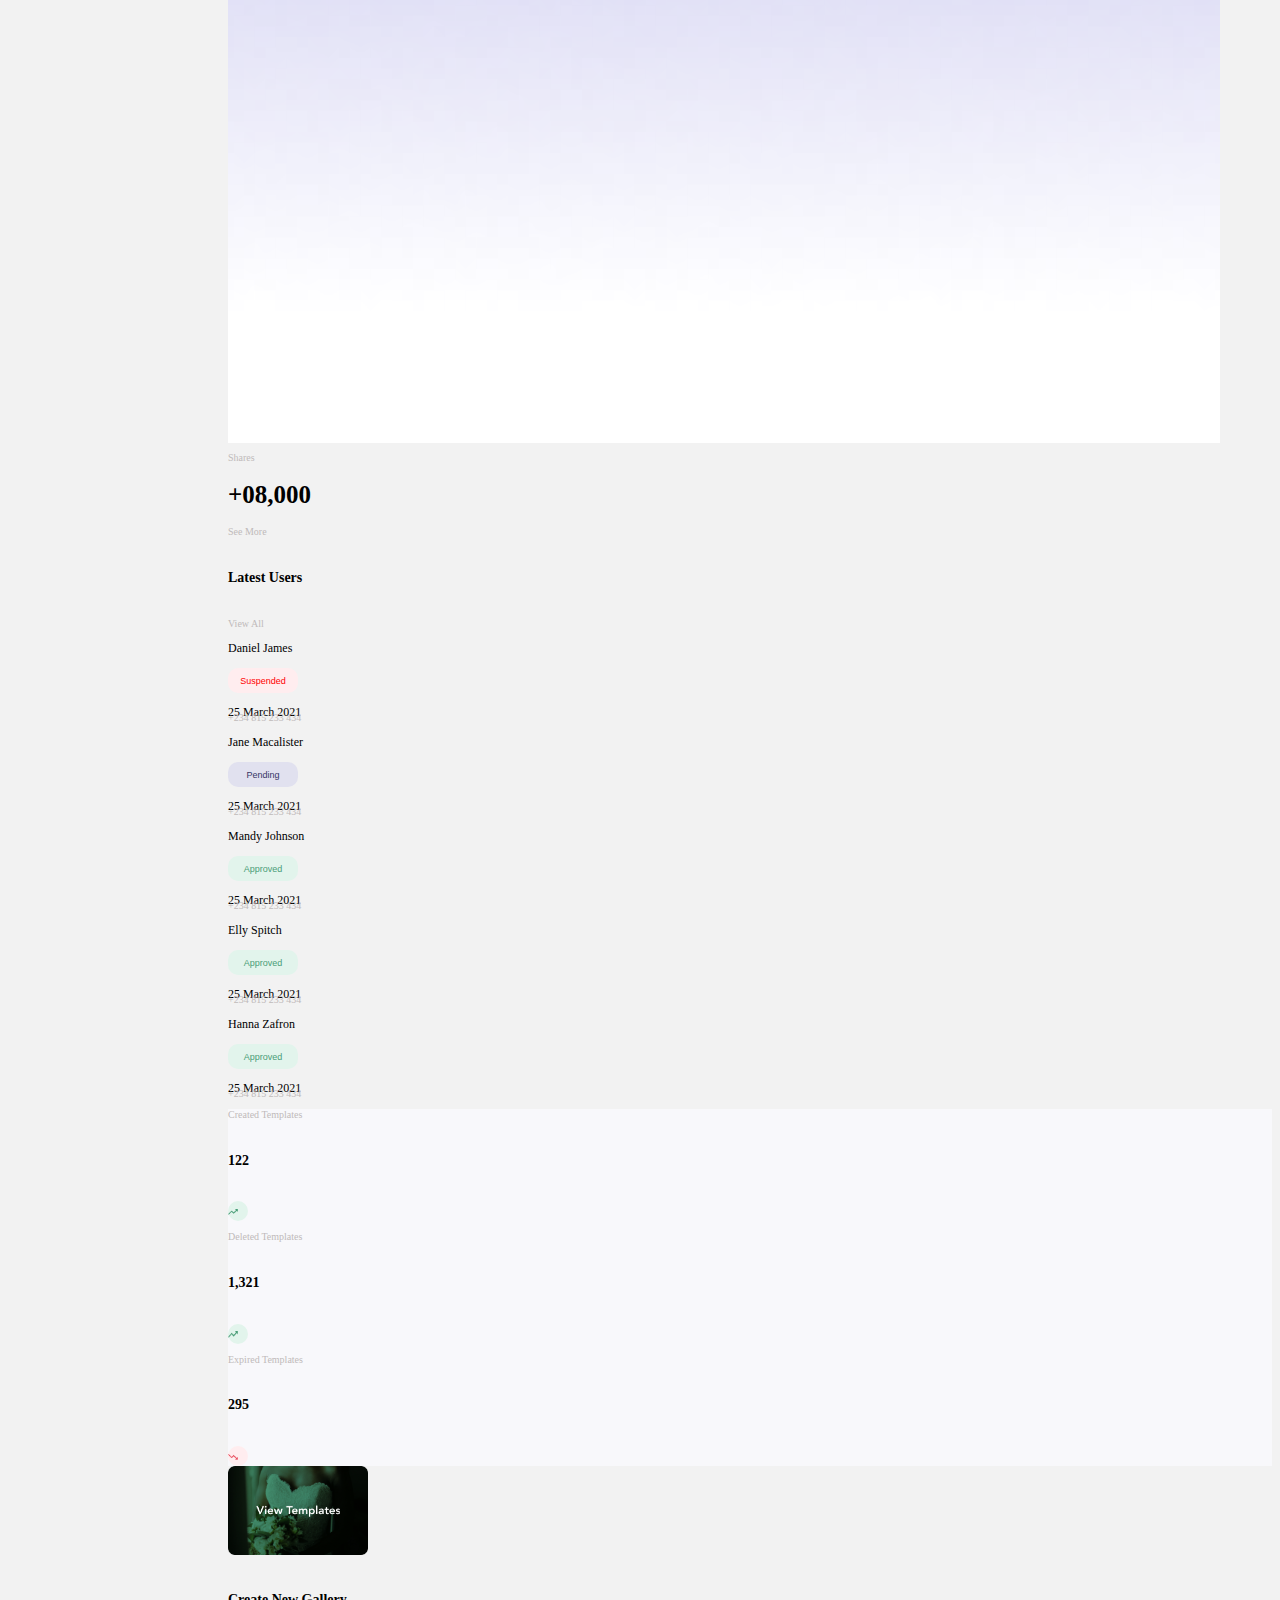
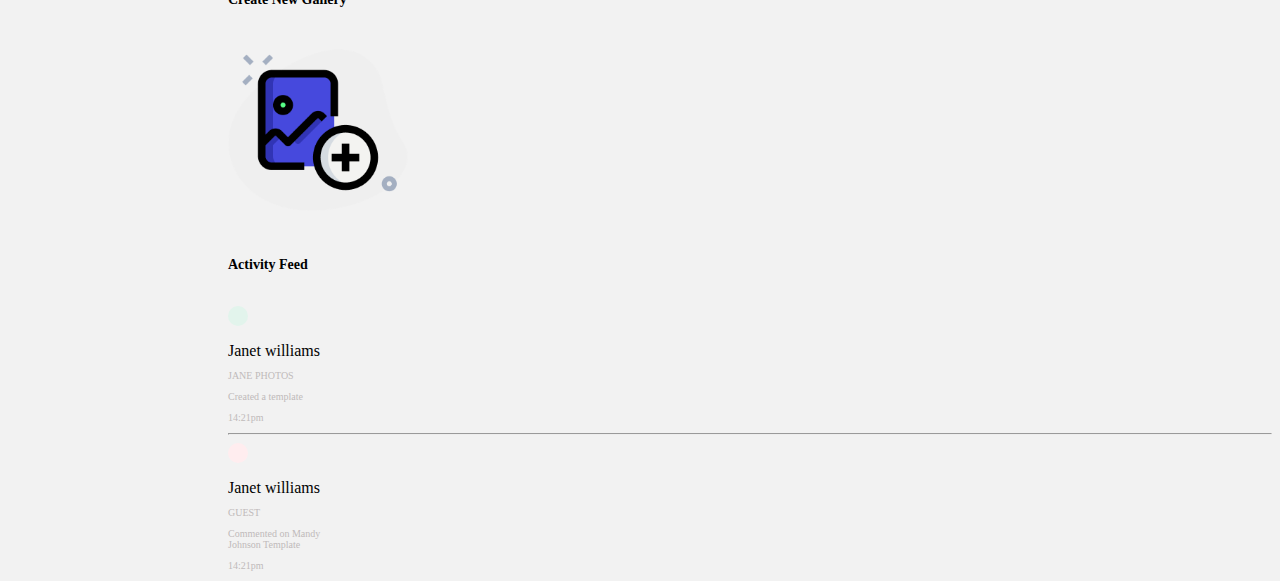
==== commit 6d924fd6: "user dashboard commit" ====
--- a/index.html
+++ b/index.html
@@ -19,7 +19,7 @@
                     <p>Adams Bright</p>
                 </div>
                 <div class="pt-3">
-                    <a href="/index.html">
+                    <a href="./index.html">
                         <div class="d-flex m-3">
                             <div>
                                 <img src="./assets/index 1.png" alt="" />
@@ -27,27 +27,29 @@
                             <p class="px-3">Dashboard</p>
                         </div>
                     </a>
-                    <a href="admin.html">
+                    <a href="./admin.html">
                         <div class="d-flex m-3">
                             <div>
                                 <img src="./assets/user-profile 1.png" alt="" />
                             </div>
                             <p class="px-3">Admins</p>
+                        </div>
+                    </a>
+                    <a href="./insight.html">
+                        <div class="d-flex m-3">
+                            <div>
+                                <img src="./assets/Templates Icon.png" alt="" />
+                            </div>
+                            <p class="px-3">Insights</p>
                         </div>
                     </a>
                     <div class="d-flex m-3">
                         <div>
-                            <img src="./assets/Templates Icon.png" alt="" />
-                        </div>
-                        <p class="px-3">Insights</p>
-                    </div>
-                    <div class="d-flex m-3">
-                        <div>
                             <img src="./assets/add 1.png" alt="" />
                         </div>
                         <p class="px-3">Template</p>
                     </div>
-                    <a href=users.html>
+                    <a href=/users.html>
                         <div class="d-flex m-3">
                             <div>
                                 <img src="./assets/chat 1.png" alt="" />
@@ -77,7 +79,7 @@
                     </div>
 
                     <div class="mt-5 d-flex">
-                        <div class="px-4 pt-1 card bg-white mr-3 user-activty-rap">
+                        <div class="px-4 pt-1 card bg-white mr-3">
                             <div class="ml-auto">
                                 <p class="greeting text-success">+4.5%</p>
                             </div>
@@ -93,7 +95,7 @@
                             </div>
                         </div>
 
-                        <div class="px-4 pt-1 card bg-white mr-3 user-activty-rap">
+                        <div class="px-4 pt-1 card bg-white mr-3">
                             <div class="ml-auto">
                                 <p class="greeting text-danger">-2.5%</p>
                             </div>
@@ -109,7 +111,7 @@
                             </div>
                         </div>
 
-                        <div class="px-4 pt-1 card bg-white mr-3 user-activty-rap">
+                        <div class="px-4 pt-1 card bg-white mr-3">
                             <div class="ml-auto">
                                 <p class="greeting text-danger">-2.5%</p>
                             </div>
@@ -129,7 +131,7 @@
                         <img src="./assets/Lens 1.png" alt="" />
                     </div>
                     <div class="mt-5 d-flex">
-                        <div class="px-4 pt-1 card bg-white mr-3 user-activty-rap">
+                        <div class="px-4 pt-1 card bg-white mr-3">
                             <div class="ml-auto">
                                 <p class="greeting text-success">+4.5%</p>
                             </div>
@@ -145,7 +147,7 @@
                             </div>
                         </div>
 
-                        <div class="px-4 pt-1 card bg-white mr-3 user-activty-rap">
+                        <div class="px-4 pt-1 card bg-white mr-3">
                             <div class="ml-auto">
                                 <p class="greeting text-danger">-2.5%</p>
                             </div>
@@ -161,7 +163,7 @@
                             </div>
                         </div>
 
-                        <div class="px-4 pt-1 card bg-white mr-3 user-activty-rap">
+                        <div class="px-4 pt-1 card bg-white mr-3">
                             <div class="ml-auto">
                                 <p class="greeting text-danger">-2.5%</p>
                             </div>
@@ -178,7 +180,7 @@
                         </div>
                     </div>
 
-                    <div class="d-flex mt-5 after-user-activity">
+                    <div class="d-flex mt-5">
                         <div id="latest-user" class="bg-white p-3 mr-4 card">
                             <div class="d-flex justify-content-between">
                                 <h6>Latest Users</h6>
--- a/main.css
+++ b/main.css
@@ -28,7 +28,7 @@
 }
 
 #search {
-    width: 80%!important;
+    width: 74%!important;
     border: none;
     border-radius: 10px;
 }
@@ -198,15 +198,94 @@
 a:hover {
     text-decoration: none;
 }
-.card-wrap{
-    width: 850px;
-    margin: 20px;
-}
-
-.user-activty-rap{
-    width: 250px;
-}
-.after-user-activity{
-    width: 115%;
-    margin-bottom: 20px;
+
+#chart {
+    width: 95%;
+    height: 90%;
+}
+
+.monthly {
+    border-radius: 30px;
+}
+
+.user-img {
+    width: 80px;
+    Height: 80px;
+}
+
+.rounded-icon {
+    background-color: #F4EBFF;
+    border-radius: 18px!important;
+}
+
+.num {
+    font-size: 12px;
+}
+
+.user-profile {
+    width: 100%!important;
+    border-radius: 10px;
+}
+
+.active-btn {
+    background-color: #FFF2F1;
+    border: none;
+    color: #FE7977;
+    font-size: 12px;
+    border-radius: 10px;
+}
+
+.suspend-btn {
+    border-radius: 10px;
+    background-color: white;
+    border: 1px solid #4649DD;
+    color: #4649DD;
+}
+
+h6 {
+    font-size: 14px!important;
+}
+
+.general {
+    position: absolute;
+    top: 90px;
+    background-color: white;
+}
+
+.user-data {
+    background-color: #FBFBFB;
+    border: 1px solid #C2C2C2;
+    border-radius: 7px;
+}
+
+.names {
+    margin-bottom: 8px!important;
+}
+
+.contact {
+    position: absolute;
+    top: 300px;
+    background-color: white;
+}
+
+.user-info {
+    height: 50vh;
+}
+
+.social3 {
+    position: absolute;
+    top: 71%;
+    left: 39vw;
+}
+
+.social2 {
+    position: absolute;
+    top: 71%;
+    left: 21vw;
+}
+
+.social1 {
+    position: absolute;
+    top: 71%;
+    left: 3vw;
 }